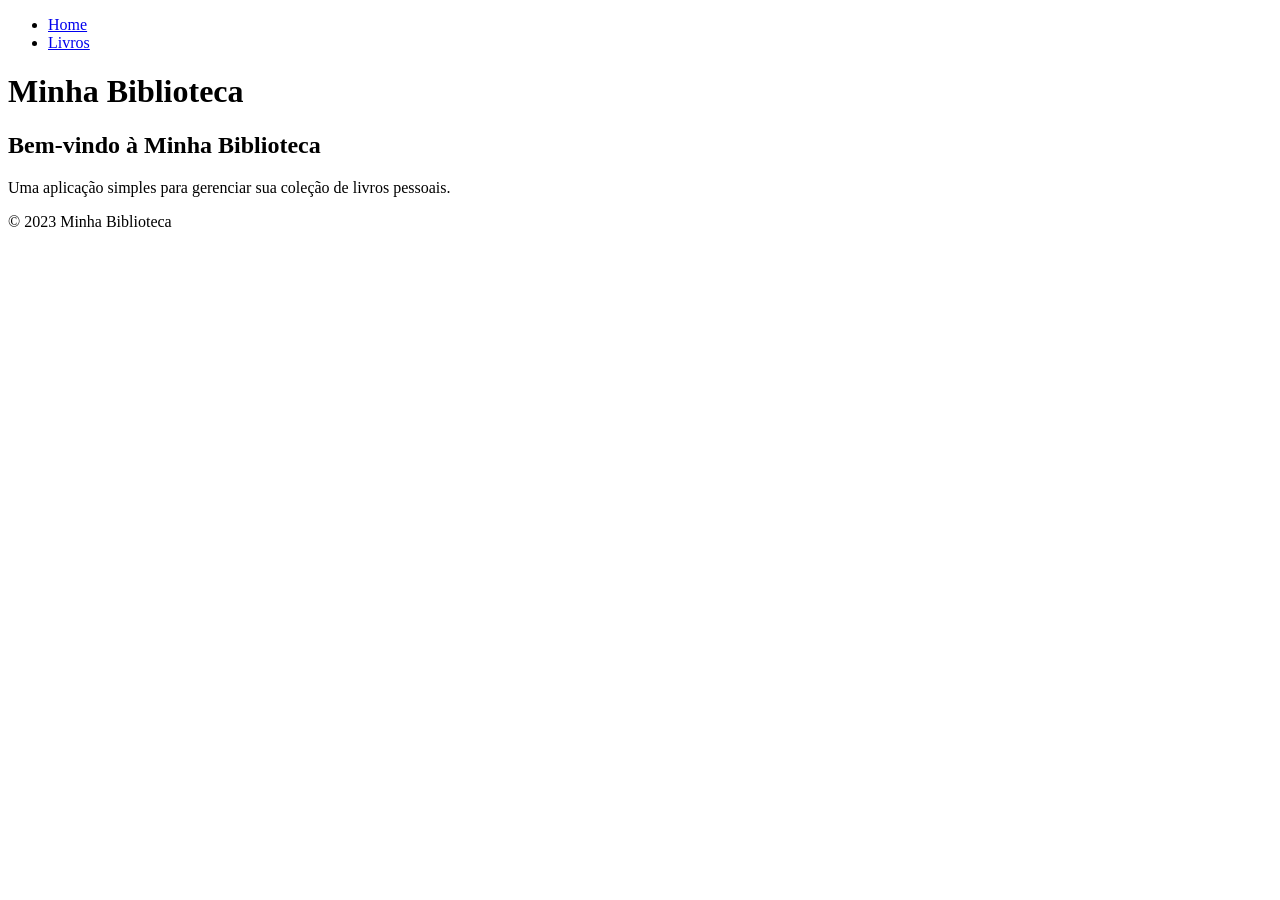
==== public/index.html @ 9d45085f "Estrutura básica do sistema" ====
<!DOCTYPE html>
<html lang="pt-BR">

<head>
    <meta charset="UTF-8">
    <meta name="viewport" content="width=device-width, initial-scale=1.0">
    <title>Biblioteca Pessoal</title>
    <link rel="stylesheet" href="/css/styles.css">
</head>

<body>
    <header>
        <nav>
            <ul>
                <li><a href="/">Home</a></li>
                <li><a href="/livros.html">Livros</a></li>
                <!-- Outras páginas podem ser adicionadas aqui -->
            </ul>
        </nav>
        <h1>Minha Biblioteca</h1>
    </header>

    <main>
        <section>
            <h2>Bem-vindo à Minha Biblioteca</h2>
            <p>Uma aplicação simples para gerenciar sua coleção de livros pessoais.</p>
        </section>
    </main>

    <footer>
        <p>&copy; 2023 Minha Biblioteca</p>
    </footer>
</body>

</html>
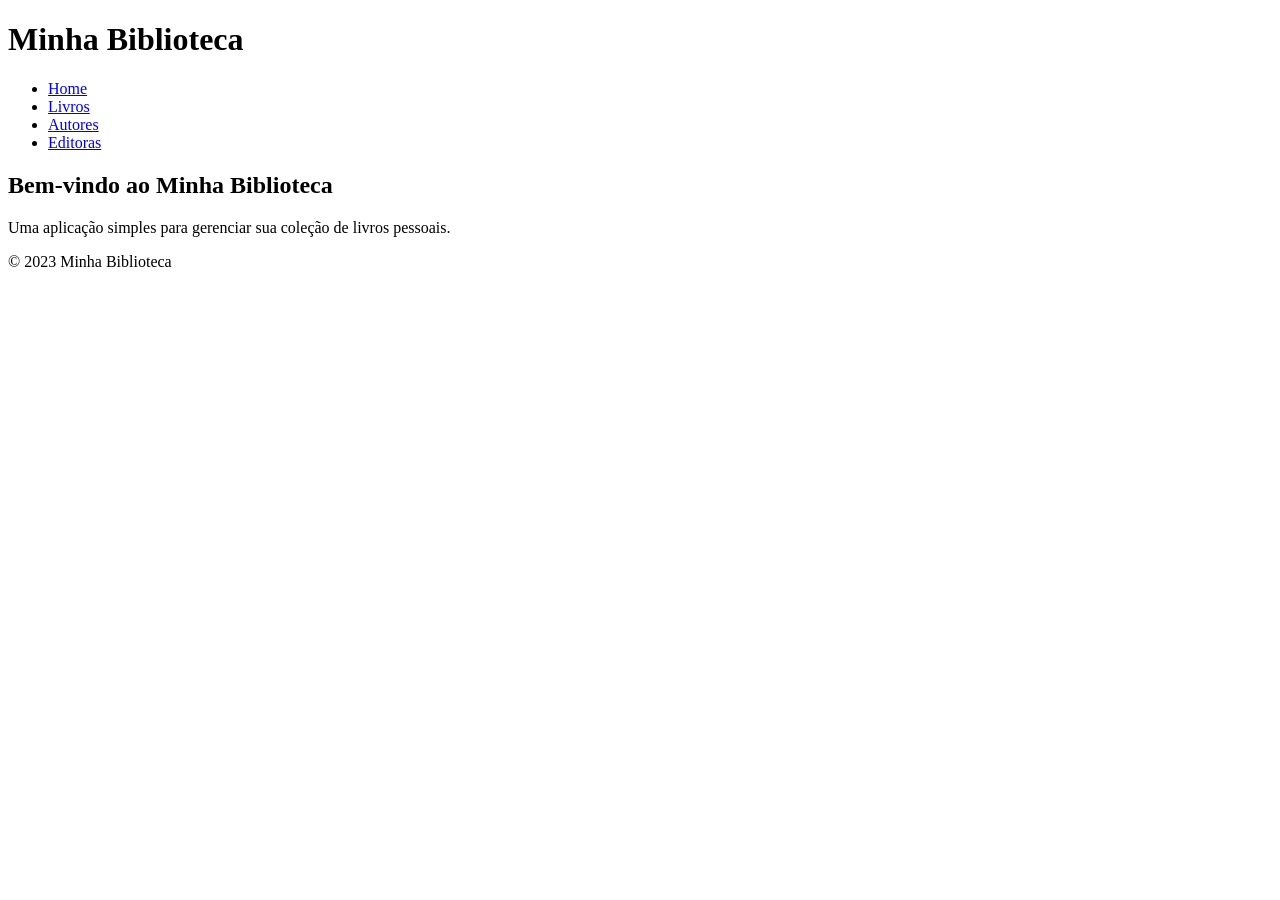
==== commit 875dbfd8: "estilização nova" ====
--- a/public/index.html
+++ b/public/index.html
@@ -10,19 +10,20 @@
 
 <body>
     <header>
+        <h1>Minha Biblioteca</h1>
         <nav>
             <ul>
                 <li><a href="/">Home</a></li>
                 <li><a href="/livros.html">Livros</a></li>
-                <!-- Outras páginas podem ser adicionadas aqui -->
+                <li><a href="/autores.html">Autores</a></li>
+                <li><a href="/editoras.html">Editoras</a></li>
             </ul>
         </nav>
-        <h1>Minha Biblioteca</h1>
     </header>
 
     <main>
         <section>
-            <h2>Bem-vindo à Minha Biblioteca</h2>
+            <h2>Bem-vindo ao Minha Biblioteca</h2>
             <p>Uma aplicação simples para gerenciar sua coleção de livros pessoais.</p>
         </section>
     </main>
@@ -32,4 +33,4 @@
     </footer>
 </body>
 
-</html>
+</html>
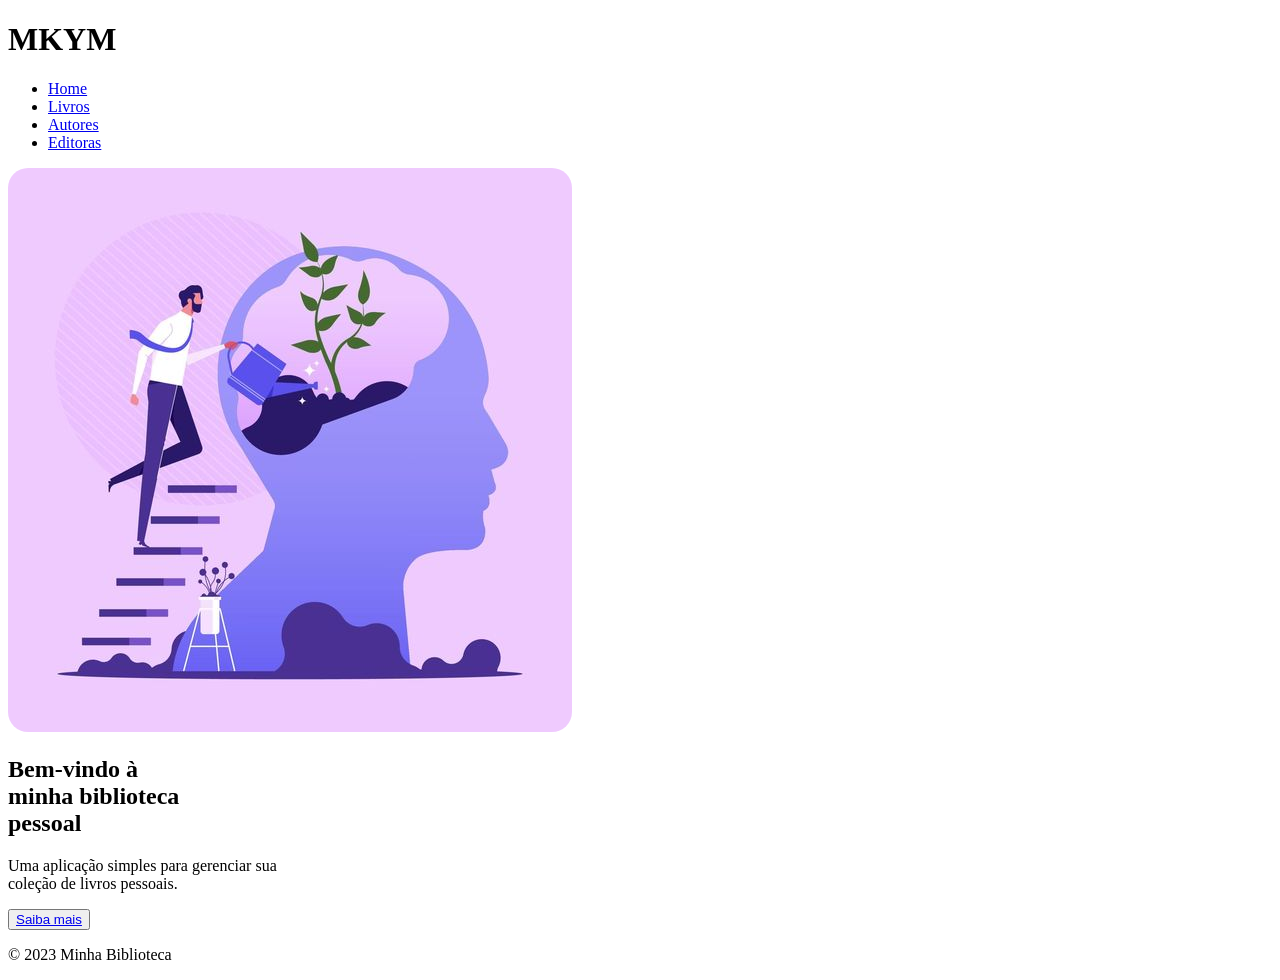
==== commit 11641715: "estilização da home e livros" ====
--- a/public/index.html
+++ b/public/index.html
@@ -10,10 +10,10 @@
 
 <body>
     <header>
-        <h1>Minha Biblioteca</h1>
+        <h1>MKYM</h1>
         <nav>
             <ul>
-                <li><a href="/">Home</a></li>
+                <li><a href="/index.html">Home</a></li>
                 <li><a href="/livros.html">Livros</a></li>
                 <li><a href="/autores.html">Autores</a></li>
                 <li><a href="/editoras.html">Editoras</a></li>
@@ -21,16 +21,17 @@
         </nav>
     </header>
 
-    <main>
+    <main class="home-page">
+        <img src="./images/principal.svg" alt="">
         <section>
-            <h2>Bem-vindo ao Minha Biblioteca</h2>
-            <p>Uma aplicação simples para gerenciar sua coleção de livros pessoais.</p>
+            <h2>Bem-vindo à <br> minha biblioteca <br> pessoal</h2>
+            <p>Uma aplicação simples para gerenciar sua <br> coleção de livros pessoais.</p>
+            <button>
+                <a href="./livros.html">Saiba mais</a>
+            </button>
+            <p>&copy; 2023 Minha Biblioteca</p>
         </section>
     </main>
-
-    <footer>
-        <p>&copy; 2023 Minha Biblioteca</p>
-    </footer>
 </body>
 
 </html>
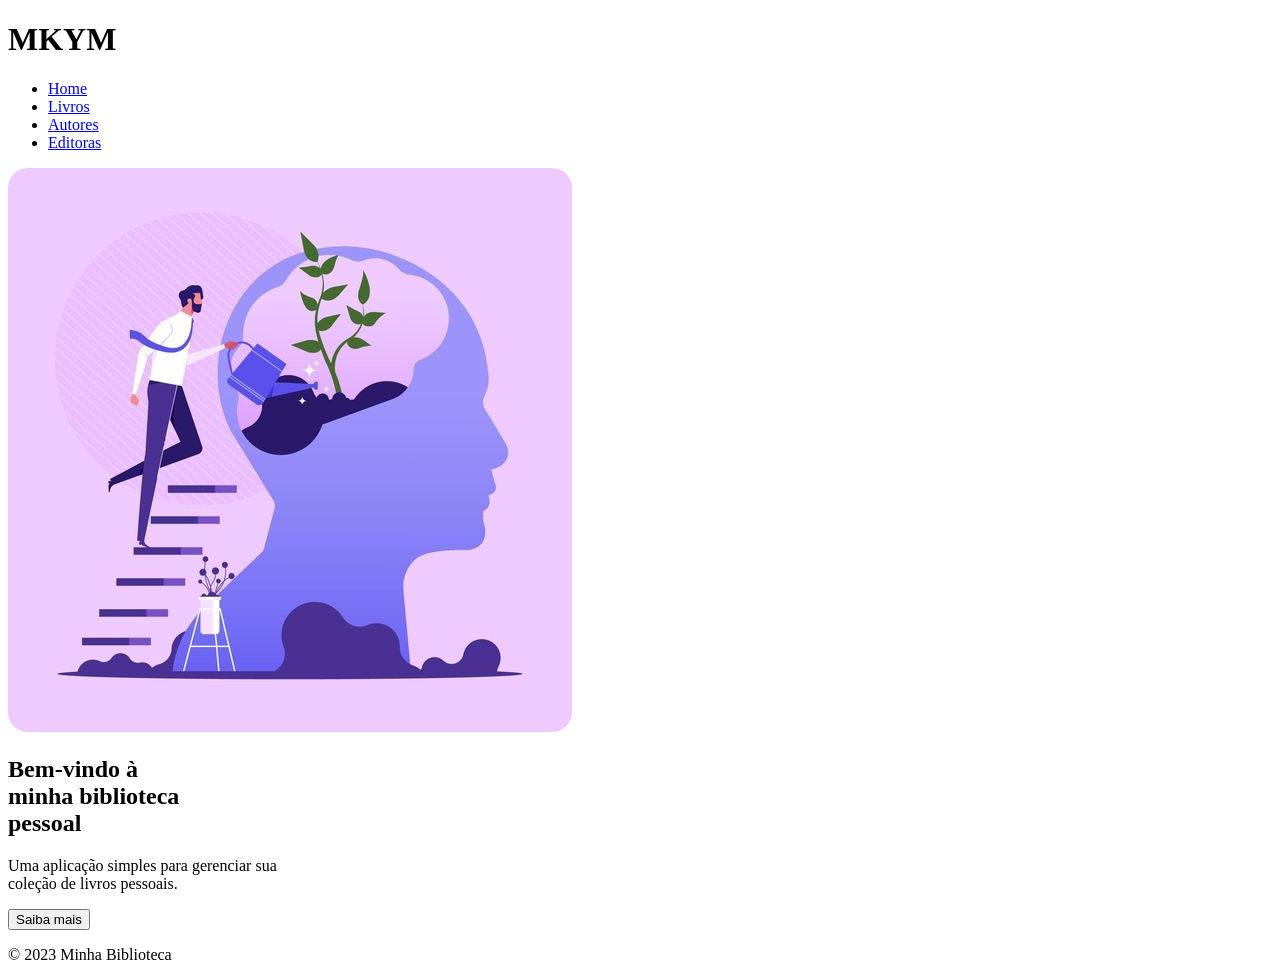
==== commit 703f1f3e: "estilização completa" ====
--- a/public/index.html
+++ b/public/index.html
@@ -5,6 +5,7 @@
     <meta charset="UTF-8">
     <meta name="viewport" content="width=device-width, initial-scale=1.0">
     <title>Biblioteca Pessoal</title>
+    <link rel="shortcut icon" href="./images/favicon.png" type="image/x-icon">
     <link rel="stylesheet" href="/css/styles.css">
 </head>
 
@@ -26,9 +27,7 @@
         <section>
             <h2>Bem-vindo à <br> minha biblioteca <br> pessoal</h2>
             <p>Uma aplicação simples para gerenciar sua <br> coleção de livros pessoais.</p>
-            <button>
-                <a href="./livros.html">Saiba mais</a>
-            </button>
+            <a href="./livros.html"><button>Saiba mais</button></a>
             <p>&copy; 2023 Minha Biblioteca</p>
         </section>
     </main>
